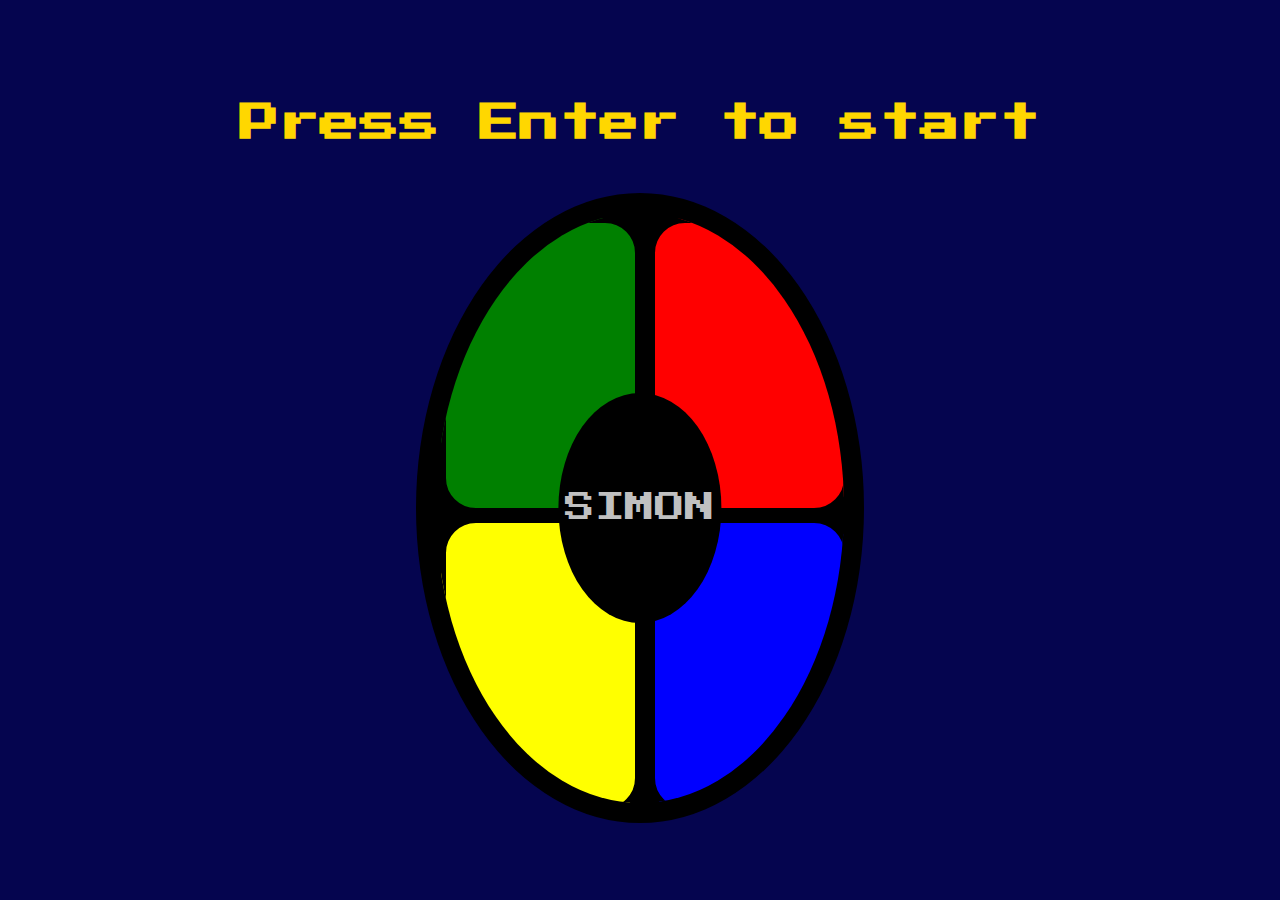
==== game.html @ d83c9241 "First Commit" ====
<!DOCTYPE html>
<html lang="en">
  <head>
    <meta charset="UTF-8" />
    <meta name="viewport" content="width=device-width, initial-scale=1.0" />
    <title>Simon</title>
    <link rel="icon" href="https://w1.pngwing.com/pngs/138/573/png-transparent-simon-area-game-simon-says-smile-smiley-circle-symbol-thumbnail.png">
    <link rel="stylesheet" href="./style.css" />
  </head>
  <body>
    <h1 class="title">Press Enter to start</h1>
    <div class="outer">
      <div class="green"></div>
      <div class="red"></div>
      <div class="yellow"></div>
      <div class="blue"></div>
      <label class="label">Simon</label>
    </div>
  </body>
</html>
<script src="./script.js"></script>
<script>
  window.onresize = handleResize;

  function handleResize() {
    if (window.innerWidth < 900) {
      title.innerText = "Click to start";
    } else {
      title.innerText = "Press Enter to start";
    }
  }
  handleResize();
</script>
---- style.css ----
@import url("https://fonts.googleapis.com/css2?family=Press+Start+2P&display=swap");

* {
  box-sizing: border-box;
  font-family: "Press Start 2P", serif;
}
body {
  margin: 0;
  padding: 0;
  background-color: rgb(5, 5, 79);
  color: gold;
  display: flex;
  height: 100vh;
  align-items: center;
  justify-content: center;
  flex-direction: column;
  gap: 50px;
}
.menu {
  width: 35%;
  display: flex;
  flex-direction: column;
  align-items: center;
  gap: 50px;
}
.menu > h1 {
  font-size: 50px;
  text-align: center;
  text-transform: uppercase;
  margin-bottom: 0px;
}
.menu > div > p {
  font-size: 25px;
  text-align: center;
  margin: 30px 0px;
  cursor: pointer;
  position: relative;
}
.menu > div > p::before {
  position: absolute;
  top: 50%;
  left: -15%;
  content: "";
  border: 10px solid transparent;
  border-left: 10px solid gold;
  transform: translateY(-50%);
  visibility: hidden;
  opacity: 0;
  transition: all 0.5s ease-in-out;
}
.menu > div > p:hover::before {
  opacity: 1;
  visibility: visible;
}

/* ////////////////////////////////// Game.html /////////////////////////////// */

.outer {
  border-radius: 50%;
  display: grid;
  width: 35%;
  height: 70%;
  grid-template-columns: repeat(2, 1fr);
  gap: 10px;
  border: 20px solid black;
  overflow: hidden;
  background-color: black;
  position: relative;
  cursor: pointer;
}
.title{
    font-size: 40px;
    margin-bottom: 0px;
    text-align: center;
}
.outer > div {
  width: 105%;
  height: 105%;
  border-radius: 40px;
  border: 10px solid black;
}
.outer > .label {
  position: absolute;
  top: 50%;
  left: 50%;
  transform: translate(-50%, -50%);
  background-color: black;
  width: 40%;
  height: 39%;
  display: flex;
  align-items: center;
  justify-content: center;
  border-radius: 50%;
  text-transform: uppercase;
  color: silver;
  font-size: 30px;
}
.red {
  background-color: red;
}
.green {
  background-color: green;
}
.yellow {
  background-color: yellow;
}
.blue {
  background-color: blue;
}

.blip {
  animation: blip 0.3s infinite ease-in-out forwards;
}
@keyframes blip {
  0% {
    opacity: 0;
  }
  25% {
    opacity: 1;
  }
  50% {
    opacity: 0;
  }
  75% {
    opacity: 1;
  }
}
.pressed {
  box-shadow: 0 0 20px white;
  background-color: grey;
}
.flash {
  animation: blip 0.3s infinite ease-in-out forwards;
}
.error {
  background-color: red;
  animation: blip 0.3s infinite ease-in-out forwards;
}
.go-back{
    padding: 10px 20px;
    background-color: gold;
    color: rgb(5, 5, 79);
    border: none;
    border-radius: 4px;
    cursor: pointer;
}

@media all and (max-width: 900px) {
  .menu {
    width: 70%;
  }
  .outer {
    width: 90%;
    height: 45%;
    border: 10px solid black;
    gap: 0px;
  }
  .outer > .label {
    font-size: 20px;
  }
  .title{
    font-size: 20px;
    width: 90%;
  }
}
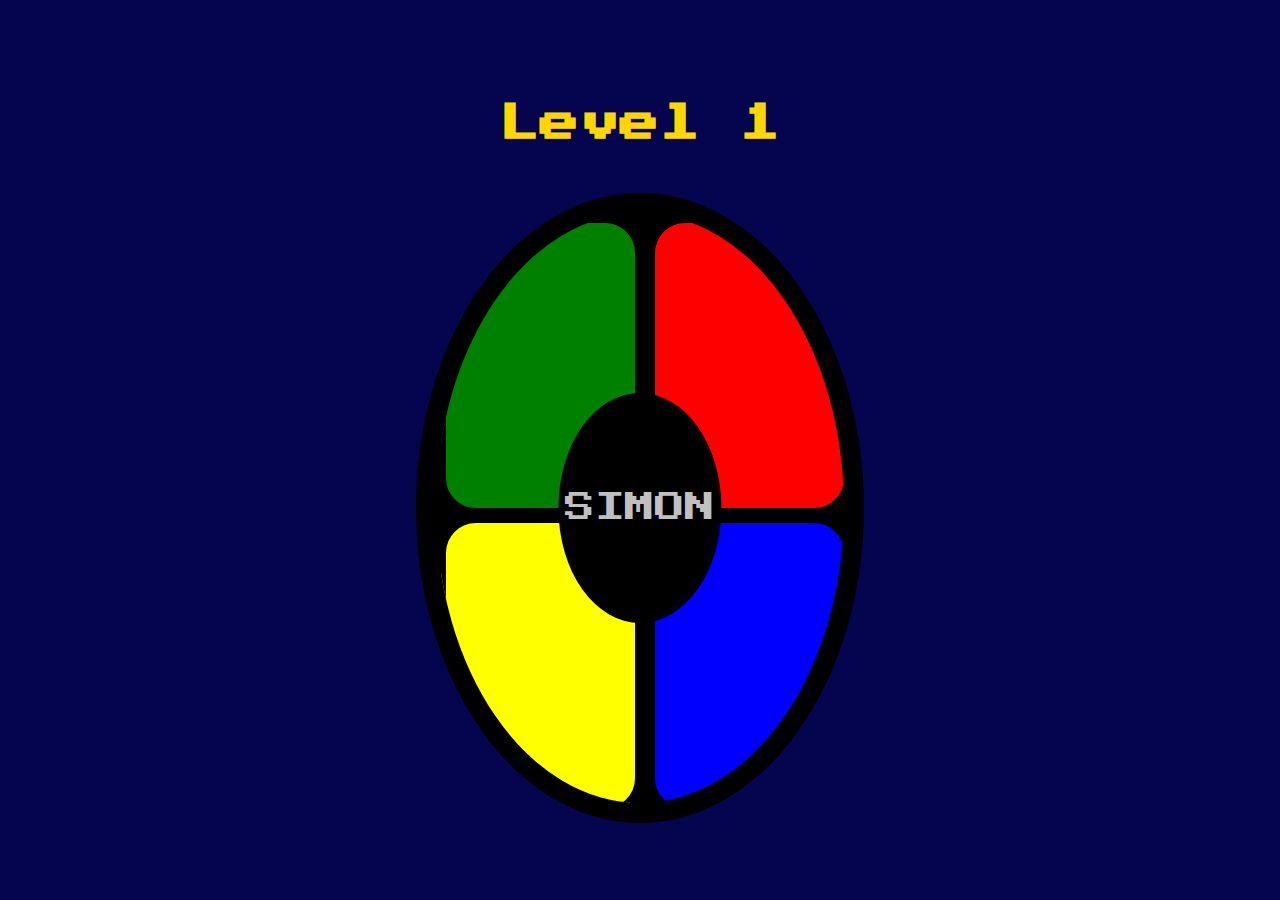
==== commit c2416e2f: "Start Fix" ====
--- a/game.html
+++ b/game.html
@@ -8,7 +8,7 @@
     <link rel="stylesheet" href="./style.css" />
   </head>
   <body>
-    <h1 class="title">Press Enter to start</h1>
+    <h1 class="title"></h1>
     <div class="outer">
       <div class="green"></div>
       <div class="red"></div>
